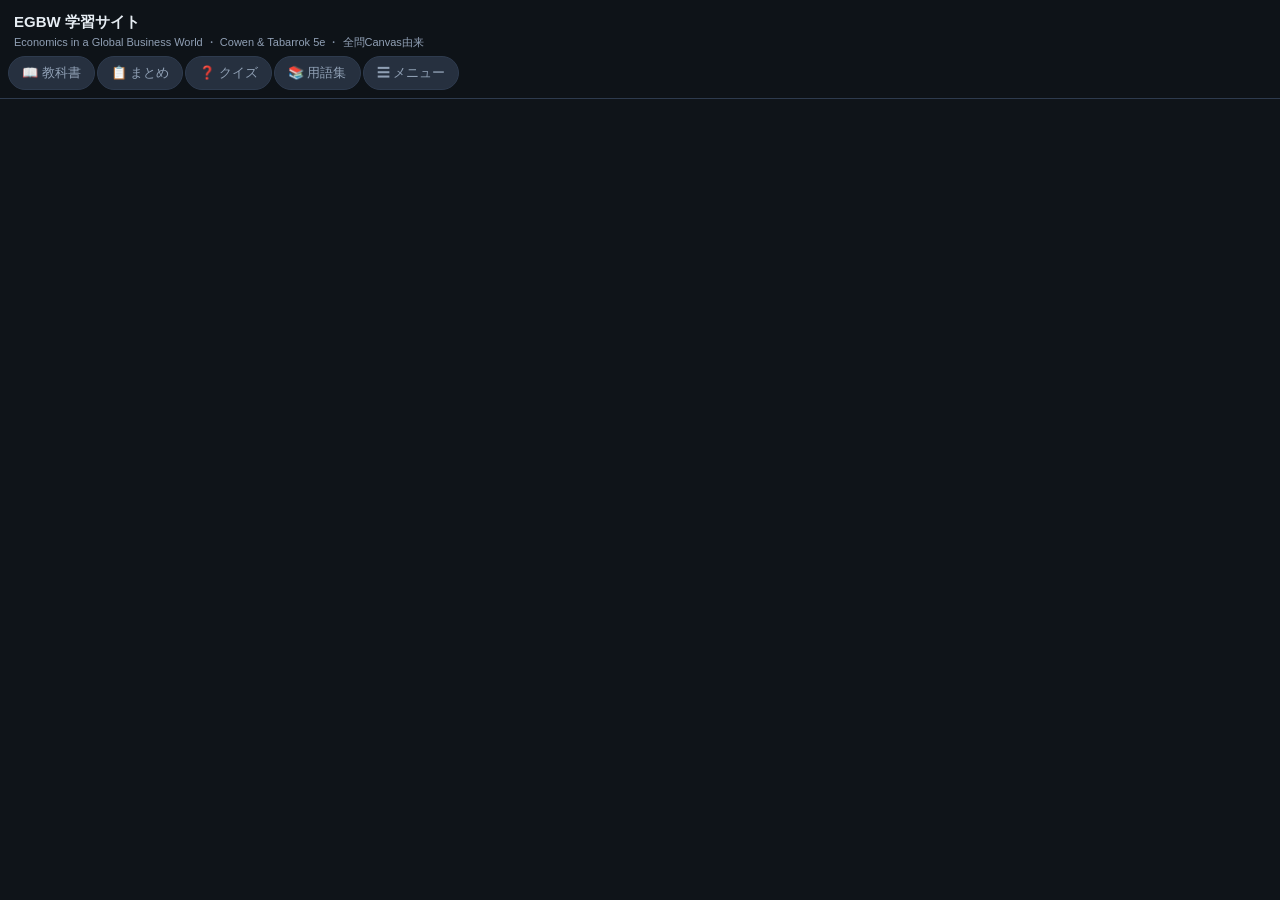
==== study_site/shell.html @ 85cad3c8 "feat: EGBW study site with 322 Canvas-derived MCQs, 4 tabs, AI prompts" ====
<!DOCTYPE html>
<html lang="ja">
<head>
<meta charset="utf-8">
<meta name="viewport" content="width=device-width, initial-scale=1, maximum-scale=1">
<title>EGBW 学習サイト — Economics in a Global Business World</title>
<style>
:root{--bg:#0f1419;--panel:#1a2230;--panel2:#222d3d;--line:#2e3b4e;--tx:#e6edf3;--mut:#90a0b5;--acc:#3b82f6;--acc2:#2563eb;--ok:#22c55e;--ng:#ef4444;--dk:#f59e0b;--chip:#26303f;}
*{box-sizing:border-box}
body{margin:0;background:var(--bg);color:var(--tx);font-family:-apple-system,BlinkMacSystemFont,"Segoe UI","Hiragino Kaku Gothic ProN","Yu Gothic",Meiryo,sans-serif;line-height:1.6;-webkit-text-size-adjust:100%}
header{position:sticky;top:0;z-index:20;background:rgba(15,20,25,.95);backdrop-filter:blur(8px);border-bottom:1px solid var(--line)}
.brand{padding:10px 14px 4px;font-weight:700;font-size:15px}
.brand small{color:var(--mut);font-weight:400;font-size:11px;display:block}
.tabs{display:flex;gap:2px;padding:0 8px 8px;overflow-x:auto}
.tab{flex:0 0 auto;background:var(--chip);color:var(--mut);border:1px solid var(--line);border-radius:18px;padding:7px 13px;font-size:13px;cursor:pointer;white-space:nowrap}
.tab.on{background:var(--acc);color:#fff;border-color:var(--acc)}
main{max-width:780px;margin:0 auto;padding:14px}
.doc h1{font-size:20px;margin:6px 0 2px}
.doc h2{font-size:16px;margin:18px 0 6px;color:#bcd0ea}
.doc h3{font-size:14px;margin:14px 0 4px;color:#9fb6d6}
.doc ul{padding-left:18px;margin:6px 0}
.doc li{margin:5px 0;font-size:14px}
.muted{color:var(--mut);font-size:12px}
.wcard{background:var(--panel);border:1px solid var(--line);border-radius:12px;padding:14px;margin:12px 0}
#filters{background:var(--panel);border:1px solid var(--line);border-radius:12px;padding:10px;margin-bottom:12px}
.frow{display:flex;flex-wrap:wrap;gap:6px;align-items:center;margin:6px 0}
.flab{font-size:12px;color:var(--mut);width:38px;flex:0 0 38px}
.chip{background:var(--chip);color:var(--tx);border:1px solid var(--line);border-radius:14px;padding:5px 10px;font-size:12px;cursor:pointer}
.chip.on{background:var(--acc2);border-color:var(--acc);color:#fff}
.cnt{font-size:12px;color:var(--mut);margin-left:8px}
.btn{background:var(--panel2);color:var(--tx);border:1px solid var(--line);border-radius:10px;padding:9px 14px;font-size:14px;cursor:pointer}
.btn:disabled{opacity:.4;cursor:not-allowed}
.btn.primary{background:var(--acc);border-color:var(--acc);color:#fff;font-weight:600}
.btn.ai{background:#3a2d52;border-color:#5b4690;color:#e6d8ff}
#qcard{background:var(--panel);border:1px solid var(--line);border-radius:12px;padding:14px;min-height:200px}
.qmeta{font-size:11px;color:var(--mut);margin-bottom:8px}
.badge{background:var(--chip);border:1px solid var(--line);border-radius:8px;padding:2px 6px;color:#bcd0ea}
.src{display:block;margin-top:3px;color:#6f8094}
.qtext{font-size:16px;font-weight:600;margin:6px 0 12px}
.fig{background:#11161d;border:1px solid var(--line);border-radius:8px;padding:8px;margin:8px 0;overflow:auto}
.opts{display:flex;flex-direction:column;gap:8px}
.opt{display:flex;gap:10px;align-items:flex-start;text-align:left;background:var(--panel2);border:1px solid var(--line);border-radius:10px;padding:11px;font-size:14px;cursor:pointer;color:var(--tx)}
.opt:hover{border-color:var(--acc)}
.opt .ol{flex:0 0 22px;height:22px;line-height:22px;text-align:center;background:var(--chip);border-radius:6px;font-weight:700;font-size:12px}
.opt.correct{background:rgba(34,197,94,.16);border-color:var(--ok)}
.opt.correct .ol{background:var(--ok);color:#06210f}
.opt.wrong{background:rgba(239,68,68,.16);border-color:var(--ng)}
.opt.wrong .ol{background:var(--ng);color:#2a0707}
.opt.dk{background:rgba(245,158,11,.14);border-color:var(--dk)}
.result{margin:12px 0 6px;font-weight:700;font-size:15px}
.result.ok{color:var(--ok)}.result.ng{color:var(--ng)}.result.dk{color:var(--dk)}
.exp{background:#11161d;border:1px solid var(--line);border-radius:10px;padding:11px;font-size:13px;margin:8px 0}
.we{background:rgba(239,68,68,.08);border:1px solid #4a2530;border-radius:10px;padding:9px;font-size:12.5px;color:#ffb4b4;margin:6px 0}
.airow{display:flex;flex-wrap:wrap;gap:8px;margin-top:12px}
#qfooter{display:flex;justify-content:space-between;gap:10px;margin-top:12px}
#qfooter .btn{flex:1}
.empty{color:var(--mut);text-align:center;padding:40px 10px}
.bres{text-align:center}
.bres h2{margin:4px 0}
.score{font-size:26px;font-weight:800;color:var(--acc);margin:8px 0}
.catrow{font-size:12px;color:var(--mut);margin:8px 0}
.stat{background:var(--panel);border:1px solid var(--line);border-radius:10px;padding:10px;margin:6px 0;font-size:14px}
.gsearch{width:100%;background:var(--panel2);border:1px solid var(--line);border-radius:10px;padding:10px;color:var(--tx);font-size:14px;margin:8px 0}
.gitem{display:flex;flex-direction:column;background:var(--panel);border:1px solid var(--line);border-radius:8px;padding:8px 10px;margin:5px 0}
.gen{font-weight:600;font-size:14px}
.gja{font-size:12.5px;color:var(--mut)}
#toast{position:fixed;left:50%;bottom:24px;transform:translateX(-50%) translateY(20px);background:#0b3b6b;color:#fff;border:1px solid var(--acc);border-radius:10px;padding:10px 16px;font-size:13px;opacity:0;pointer-events:none;transition:.25s;z-index:50;max-width:90%;text-align:center}
#toast.show{opacity:1;transform:translateX(-50%) translateY(0)}
</style>
</head>
<body>
<header>
  <div class="brand">EGBW 学習サイト<small>Economics in a Global Business World ・ Cowen &amp; Tabarrok 5e ・ 全問Canvas由来</small></div>
  <nav class="tabs">
    <button class="tab" id="tab-text" onclick="showTab('text')">📖 教科書</button>
    <button class="tab" id="tab-summary" onclick="showTab('summary')">📋 まとめ</button>
    <button class="tab" id="tab-quiz" onclick="showTab('quiz')">❓ クイズ</button>
    <button class="tab" id="tab-glossary" onclick="showTab('glossary')">📚 用語集</button>
    <button class="tab" id="tab-menu" onclick="showTab('menu')">☰ メニュー</button>
  </nav>
</header>
<main>
  <section id="view-text" style="display:none"></section>
  <section id="view-summary" style="display:none"></section>
  <section id="view-quiz" style="display:none">
    <div id="filters"></div>
    <div id="qcard"></div>
    <div id="qfooter"></div>
  </section>
  <section id="view-glossary" style="display:none"></section>
  <section id="view-menu" style="display:none"></section>
</main>
<div id="toast"></div>
<!--DATA-->
</body>
</html>
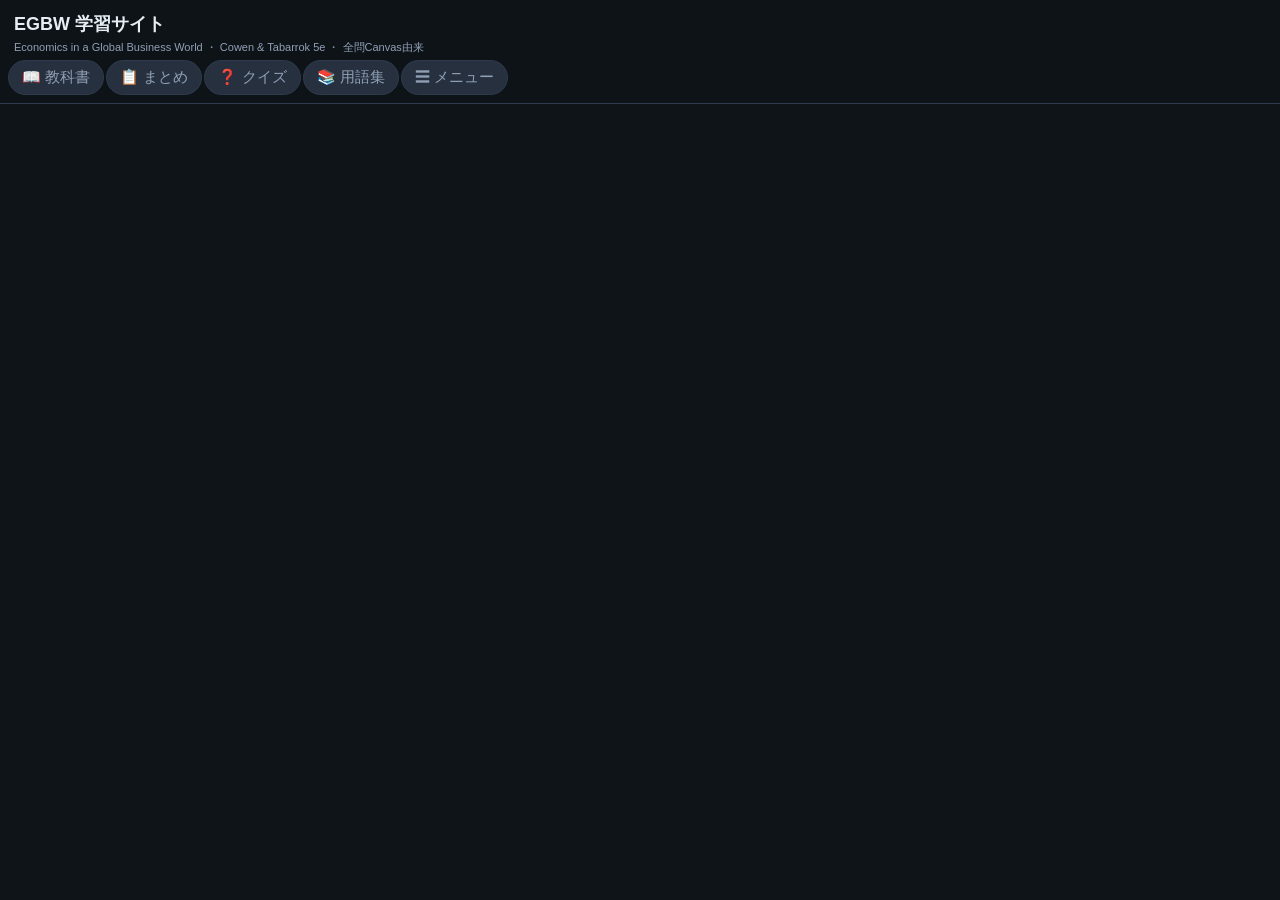
==== commit 121237c6: "style: enlarge fonts across textbook (+32%) and quiz/reading text (+18%)" ====
--- a/study_site/shell.html
+++ b/study_site/shell.html
@@ -9,26 +9,26 @@
 *{box-sizing:border-box}
 body{margin:0;background:var(--bg);color:var(--tx);font-family:-apple-system,BlinkMacSystemFont,"Segoe UI","Hiragino Kaku Gothic ProN","Yu Gothic",Meiryo,sans-serif;line-height:1.6;-webkit-text-size-adjust:100%}
 header{position:sticky;top:0;z-index:20;background:rgba(15,20,25,.95);backdrop-filter:blur(8px);border-bottom:1px solid var(--line)}
-.brand{padding:10px 14px 4px;font-weight:700;font-size:15px}
+.brand{padding:10px 14px 4px;font-weight:700;font-size:18px}
 .brand small{color:var(--mut);font-weight:400;font-size:11px;display:block}
 .tabs{display:flex;gap:2px;padding:0 8px 8px;overflow-x:auto}
-.tab{flex:0 0 auto;background:var(--chip);color:var(--mut);border:1px solid var(--line);border-radius:18px;padding:7px 13px;font-size:13px;cursor:pointer;white-space:nowrap}
+.tab{flex:0 0 auto;background:var(--chip);color:var(--mut);border:1px solid var(--line);border-radius:18px;padding:7px 13px;font-size:15px;cursor:pointer;white-space:nowrap}
 .tab.on{background:var(--acc);color:#fff;border-color:var(--acc)}
-main{max-width:780px;margin:0 auto;padding:14px}
-.doc h1{font-size:20px;margin:6px 0 2px}
-.doc h2{font-size:16px;margin:18px 0 6px;color:#bcd0ea}
-.doc h3{font-size:14px;margin:14px 0 4px;color:#9fb6d6}
+main{max-width:1400px;margin:0 auto;padding:14px 22px}
+.doc h1{font-size:24px;margin:6px 0 2px}
+.doc h2{font-size:19px;margin:18px 0 6px;color:#bcd0ea}
+.doc h3{font-size:17px;margin:14px 0 4px;color:#9fb6d6}
 .doc ul{padding-left:18px;margin:6px 0}
-.doc li{margin:5px 0;font-size:14px}
-.muted{color:var(--mut);font-size:12px}
+.doc li{margin:5px 0;font-size:17px}
+.muted{color:var(--mut);font-size:14px}
 .wcard{background:var(--panel);border:1px solid var(--line);border-radius:12px;padding:14px;margin:12px 0}
 #filters{background:var(--panel);border:1px solid var(--line);border-radius:12px;padding:10px;margin-bottom:12px}
 .frow{display:flex;flex-wrap:wrap;gap:6px;align-items:center;margin:6px 0}
-.flab{font-size:12px;color:var(--mut);width:38px;flex:0 0 38px}
-.chip{background:var(--chip);color:var(--tx);border:1px solid var(--line);border-radius:14px;padding:5px 10px;font-size:12px;cursor:pointer}
+.flab{font-size:14px;color:var(--mut);width:38px;flex:0 0 38px}
+.chip{background:var(--chip);color:var(--tx);border:1px solid var(--line);border-radius:14px;padding:5px 10px;font-size:14px;cursor:pointer}
 .chip.on{background:var(--acc2);border-color:var(--acc);color:#fff}
-.cnt{font-size:12px;color:var(--mut);margin-left:8px}
-.btn{background:var(--panel2);color:var(--tx);border:1px solid var(--line);border-radius:10px;padding:9px 14px;font-size:14px;cursor:pointer}
+.cnt{font-size:14px;color:var(--mut);margin-left:8px}
+.btn{background:var(--panel2);color:var(--tx);border:1px solid var(--line);border-radius:10px;padding:9px 14px;font-size:17px;cursor:pointer}
 .btn:disabled{opacity:.4;cursor:not-allowed}
 .btn.primary{background:var(--acc);border-color:var(--acc);color:#fff;font-weight:600}
 .btn.ai{background:#3a2d52;border-color:#5b4690;color:#e6d8ff}
@@ -36,21 +36,21 @@
 .qmeta{font-size:11px;color:var(--mut);margin-bottom:8px}
 .badge{background:var(--chip);border:1px solid var(--line);border-radius:8px;padding:2px 6px;color:#bcd0ea}
 .src{display:block;margin-top:3px;color:#6f8094}
-.qtext{font-size:16px;font-weight:600;margin:6px 0 12px}
+.qtext{font-size:19px;font-weight:600;margin:6px 0 12px}
 .fig{background:#11161d;border:1px solid var(--line);border-radius:8px;padding:8px;margin:8px 0;overflow:auto}
 .opts{display:flex;flex-direction:column;gap:8px}
-.opt{display:flex;gap:10px;align-items:flex-start;text-align:left;background:var(--panel2);border:1px solid var(--line);border-radius:10px;padding:11px;font-size:14px;cursor:pointer;color:var(--tx)}
+.opt{display:flex;gap:10px;align-items:flex-start;text-align:left;background:var(--panel2);border:1px solid var(--line);border-radius:10px;padding:11px;font-size:17px;cursor:pointer;color:var(--tx)}
 .opt:hover{border-color:var(--acc)}
-.opt .ol{flex:0 0 22px;height:22px;line-height:22px;text-align:center;background:var(--chip);border-radius:6px;font-weight:700;font-size:12px}
+.opt .ol{flex:0 0 22px;height:22px;line-height:22px;text-align:center;background:var(--chip);border-radius:6px;font-weight:700;font-size:14px}
 .opt.correct{background:rgba(34,197,94,.16);border-color:var(--ok)}
 .opt.correct .ol{background:var(--ok);color:#06210f}
 .opt.wrong{background:rgba(239,68,68,.16);border-color:var(--ng)}
 .opt.wrong .ol{background:var(--ng);color:#2a0707}
 .opt.dk{background:rgba(245,158,11,.14);border-color:var(--dk)}
-.result{margin:12px 0 6px;font-weight:700;font-size:15px}
+.result{margin:12px 0 6px;font-weight:700;font-size:18px}
 .result.ok{color:var(--ok)}.result.ng{color:var(--ng)}.result.dk{color:var(--dk)}
-.exp{background:#11161d;border:1px solid var(--line);border-radius:10px;padding:11px;font-size:13px;margin:8px 0}
-.we{background:rgba(239,68,68,.08);border:1px solid #4a2530;border-radius:10px;padding:9px;font-size:12.5px;color:#ffb4b4;margin:6px 0}
+.exp{background:#11161d;border:1px solid var(--line);border-radius:10px;padding:11px;font-size:15px;margin:8px 0}
+.we{background:rgba(239,68,68,.08);border:1px solid #4a2530;border-radius:10px;padding:9px;font-size:15px;color:#ffb4b4;margin:6px 0}
 .airow{display:flex;flex-wrap:wrap;gap:8px;margin-top:12px}
 #qfooter{display:flex;justify-content:space-between;gap:10px;margin-top:12px}
 #qfooter .btn{flex:1}
@@ -58,14 +58,19 @@
 .bres{text-align:center}
 .bres h2{margin:4px 0}
 .score{font-size:26px;font-weight:800;color:var(--acc);margin:8px 0}
-.catrow{font-size:12px;color:var(--mut);margin:8px 0}
-.stat{background:var(--panel);border:1px solid var(--line);border-radius:10px;padding:10px;margin:6px 0;font-size:14px}
-.gsearch{width:100%;background:var(--panel2);border:1px solid var(--line);border-radius:10px;padding:10px;color:var(--tx);font-size:14px;margin:8px 0}
+.catrow{font-size:14px;color:var(--mut);margin:8px 0}
+.stat{background:var(--panel);border:1px solid var(--line);border-radius:10px;padding:10px;margin:6px 0;font-size:17px}
+.gsearch{width:100%;background:var(--panel2);border:1px solid var(--line);border-radius:10px;padding:10px;color:var(--tx);font-size:17px;margin:8px 0}
 .gitem{display:flex;flex-direction:column;background:var(--panel);border:1px solid var(--line);border-radius:8px;padding:8px 10px;margin:5px 0}
-.gen{font-weight:600;font-size:14px}
-.gja{font-size:12.5px;color:var(--mut)}
-#toast{position:fixed;left:50%;bottom:24px;transform:translateX(-50%) translateY(20px);background:#0b3b6b;color:#fff;border:1px solid var(--acc);border-radius:10px;padding:10px 16px;font-size:13px;opacity:0;pointer-events:none;transition:.25s;z-index:50;max-width:90%;text-align:center}
+.gen{font-weight:600;font-size:17px}
+.gja{font-size:15px;color:var(--mut)}
+#toast{position:fixed;left:50%;bottom:24px;transform:translateX(-50%) translateY(20px);background:#0b3b6b;color:#fff;border:1px solid var(--acc);border-radius:10px;padding:10px 16px;font-size:15px;opacity:0;pointer-events:none;transition:.25s;z-index:50;max-width:90%;text-align:center}
 #toast.show{opacity:1;transform:translateX(-50%) translateY(0)}
+/* inline math fractions (renderer) */
+.math-frac{display:inline-flex;flex-direction:column;vertical-align:-0.55em;text-align:center;margin:0 .18em;line-height:1.05}
+.math-frac>.mf-num{border-bottom:1.5px solid currentColor;padding:0 .35em 1px}
+.math-frac>.mf-den{padding:1px .35em 0}
+.math-frac sup,.math-frac sub{font-size:.75em}
 </style>
 </head>
 <body>
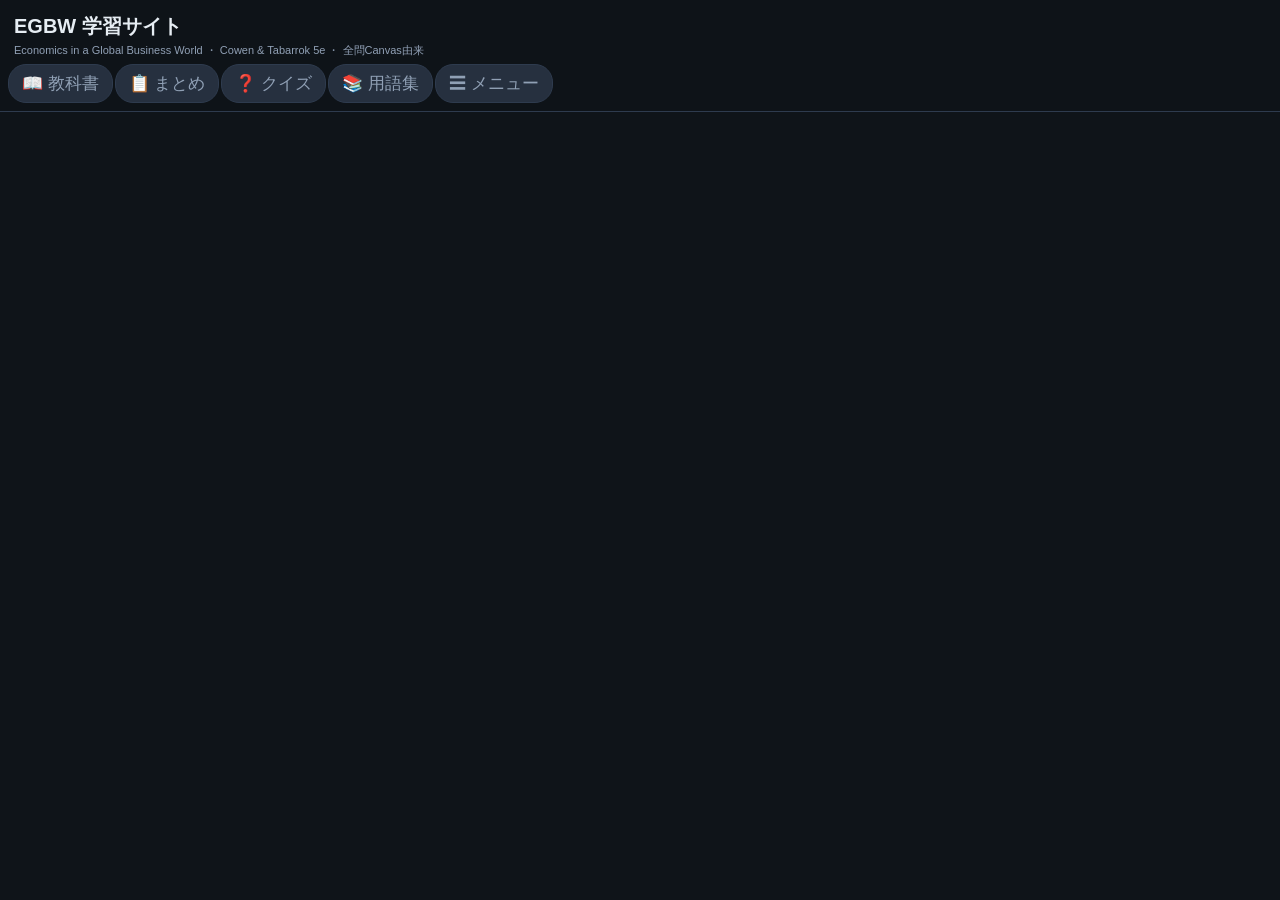
==== commit df7e945b: "style: further enlarge fonts (textbook body 22px, titles 30px)" ====
--- a/study_site/shell.html
+++ b/study_site/shell.html
@@ -9,26 +9,26 @@
 *{box-sizing:border-box}
 body{margin:0;background:var(--bg);color:var(--tx);font-family:-apple-system,BlinkMacSystemFont,"Segoe UI","Hiragino Kaku Gothic ProN","Yu Gothic",Meiryo,sans-serif;line-height:1.6;-webkit-text-size-adjust:100%}
 header{position:sticky;top:0;z-index:20;background:rgba(15,20,25,.95);backdrop-filter:blur(8px);border-bottom:1px solid var(--line)}
-.brand{padding:10px 14px 4px;font-weight:700;font-size:18px}
+.brand{padding:10px 14px 4px;font-weight:700;font-size:20px}
 .brand small{color:var(--mut);font-weight:400;font-size:11px;display:block}
 .tabs{display:flex;gap:2px;padding:0 8px 8px;overflow-x:auto}
-.tab{flex:0 0 auto;background:var(--chip);color:var(--mut);border:1px solid var(--line);border-radius:18px;padding:7px 13px;font-size:15px;cursor:pointer;white-space:nowrap}
+.tab{flex:0 0 auto;background:var(--chip);color:var(--mut);border:1px solid var(--line);border-radius:18px;padding:7px 13px;font-size:17px;cursor:pointer;white-space:nowrap}
 .tab.on{background:var(--acc);color:#fff;border-color:var(--acc)}
 main{max-width:1400px;margin:0 auto;padding:14px 22px}
 .doc h1{font-size:24px;margin:6px 0 2px}
-.doc h2{font-size:19px;margin:18px 0 6px;color:#bcd0ea}
-.doc h3{font-size:17px;margin:14px 0 4px;color:#9fb6d6}
+.doc h2{font-size:21px;margin:18px 0 6px;color:#bcd0ea}
+.doc h3{font-size:19px;margin:14px 0 4px;color:#9fb6d6}
 .doc ul{padding-left:18px;margin:6px 0}
-.doc li{margin:5px 0;font-size:17px}
-.muted{color:var(--mut);font-size:14px}
+.doc li{margin:5px 0;font-size:19px}
+.muted{color:var(--mut);font-size:16px}
 .wcard{background:var(--panel);border:1px solid var(--line);border-radius:12px;padding:14px;margin:12px 0}
 #filters{background:var(--panel);border:1px solid var(--line);border-radius:12px;padding:10px;margin-bottom:12px}
 .frow{display:flex;flex-wrap:wrap;gap:6px;align-items:center;margin:6px 0}
-.flab{font-size:14px;color:var(--mut);width:38px;flex:0 0 38px}
-.chip{background:var(--chip);color:var(--tx);border:1px solid var(--line);border-radius:14px;padding:5px 10px;font-size:14px;cursor:pointer}
+.flab{font-size:16px;color:var(--mut);width:38px;flex:0 0 38px}
+.chip{background:var(--chip);color:var(--tx);border:1px solid var(--line);border-radius:14px;padding:5px 10px;font-size:16px;cursor:pointer}
 .chip.on{background:var(--acc2);border-color:var(--acc);color:#fff}
-.cnt{font-size:14px;color:var(--mut);margin-left:8px}
-.btn{background:var(--panel2);color:var(--tx);border:1px solid var(--line);border-radius:10px;padding:9px 14px;font-size:17px;cursor:pointer}
+.cnt{font-size:16px;color:var(--mut);margin-left:8px}
+.btn{background:var(--panel2);color:var(--tx);border:1px solid var(--line);border-radius:10px;padding:9px 14px;font-size:19px;cursor:pointer}
 .btn:disabled{opacity:.4;cursor:not-allowed}
 .btn.primary{background:var(--acc);border-color:var(--acc);color:#fff;font-weight:600}
 .btn.ai{background:#3a2d52;border-color:#5b4690;color:#e6d8ff}
@@ -36,21 +36,21 @@
 .qmeta{font-size:11px;color:var(--mut);margin-bottom:8px}
 .badge{background:var(--chip);border:1px solid var(--line);border-radius:8px;padding:2px 6px;color:#bcd0ea}
 .src{display:block;margin-top:3px;color:#6f8094}
-.qtext{font-size:19px;font-weight:600;margin:6px 0 12px}
+.qtext{font-size:21px;font-weight:600;margin:6px 0 12px}
 .fig{background:#11161d;border:1px solid var(--line);border-radius:8px;padding:8px;margin:8px 0;overflow:auto}
 .opts{display:flex;flex-direction:column;gap:8px}
-.opt{display:flex;gap:10px;align-items:flex-start;text-align:left;background:var(--panel2);border:1px solid var(--line);border-radius:10px;padding:11px;font-size:17px;cursor:pointer;color:var(--tx)}
+.opt{display:flex;gap:10px;align-items:flex-start;text-align:left;background:var(--panel2);border:1px solid var(--line);border-radius:10px;padding:11px;font-size:19px;cursor:pointer;color:var(--tx)}
 .opt:hover{border-color:var(--acc)}
-.opt .ol{flex:0 0 22px;height:22px;line-height:22px;text-align:center;background:var(--chip);border-radius:6px;font-weight:700;font-size:14px}
+.opt .ol{flex:0 0 22px;height:22px;line-height:22px;text-align:center;background:var(--chip);border-radius:6px;font-weight:700;font-size:16px}
 .opt.correct{background:rgba(34,197,94,.16);border-color:var(--ok)}
 .opt.correct .ol{background:var(--ok);color:#06210f}
 .opt.wrong{background:rgba(239,68,68,.16);border-color:var(--ng)}
 .opt.wrong .ol{background:var(--ng);color:#2a0707}
 .opt.dk{background:rgba(245,158,11,.14);border-color:var(--dk)}
-.result{margin:12px 0 6px;font-weight:700;font-size:18px}
+.result{margin:12px 0 6px;font-weight:700;font-size:20px}
 .result.ok{color:var(--ok)}.result.ng{color:var(--ng)}.result.dk{color:var(--dk)}
-.exp{background:#11161d;border:1px solid var(--line);border-radius:10px;padding:11px;font-size:15px;margin:8px 0}
-.we{background:rgba(239,68,68,.08);border:1px solid #4a2530;border-radius:10px;padding:9px;font-size:15px;color:#ffb4b4;margin:6px 0}
+.exp{background:#11161d;border:1px solid var(--line);border-radius:10px;padding:11px;font-size:17px;margin:8px 0}
+.we{background:rgba(239,68,68,.08);border:1px solid #4a2530;border-radius:10px;padding:9px;font-size:17px;color:#ffb4b4;margin:6px 0}
 .airow{display:flex;flex-wrap:wrap;gap:8px;margin-top:12px}
 #qfooter{display:flex;justify-content:space-between;gap:10px;margin-top:12px}
 #qfooter .btn{flex:1}
@@ -58,13 +58,13 @@
 .bres{text-align:center}
 .bres h2{margin:4px 0}
 .score{font-size:26px;font-weight:800;color:var(--acc);margin:8px 0}
-.catrow{font-size:14px;color:var(--mut);margin:8px 0}
-.stat{background:var(--panel);border:1px solid var(--line);border-radius:10px;padding:10px;margin:6px 0;font-size:17px}
-.gsearch{width:100%;background:var(--panel2);border:1px solid var(--line);border-radius:10px;padding:10px;color:var(--tx);font-size:17px;margin:8px 0}
+.catrow{font-size:16px;color:var(--mut);margin:8px 0}
+.stat{background:var(--panel);border:1px solid var(--line);border-radius:10px;padding:10px;margin:6px 0;font-size:19px}
+.gsearch{width:100%;background:var(--panel2);border:1px solid var(--line);border-radius:10px;padding:10px;color:var(--tx);font-size:19px;margin:8px 0}
 .gitem{display:flex;flex-direction:column;background:var(--panel);border:1px solid var(--line);border-radius:8px;padding:8px 10px;margin:5px 0}
-.gen{font-weight:600;font-size:17px}
-.gja{font-size:15px;color:var(--mut)}
-#toast{position:fixed;left:50%;bottom:24px;transform:translateX(-50%) translateY(20px);background:#0b3b6b;color:#fff;border:1px solid var(--acc);border-radius:10px;padding:10px 16px;font-size:15px;opacity:0;pointer-events:none;transition:.25s;z-index:50;max-width:90%;text-align:center}
+.gen{font-weight:600;font-size:19px}
+.gja{font-size:17px;color:var(--mut)}
+#toast{position:fixed;left:50%;bottom:24px;transform:translateX(-50%) translateY(20px);background:#0b3b6b;color:#fff;border:1px solid var(--acc);border-radius:10px;padding:10px 16px;font-size:17px;opacity:0;pointer-events:none;transition:.25s;z-index:50;max-width:90%;text-align:center}
 #toast.show{opacity:1;transform:translateX(-50%) translateY(0)}
 /* inline math fractions (renderer) */
 .math-frac{display:inline-flex;flex-direction:column;vertical-align:-0.55em;text-align:center;margin:0 .18em;line-height:1.05}
